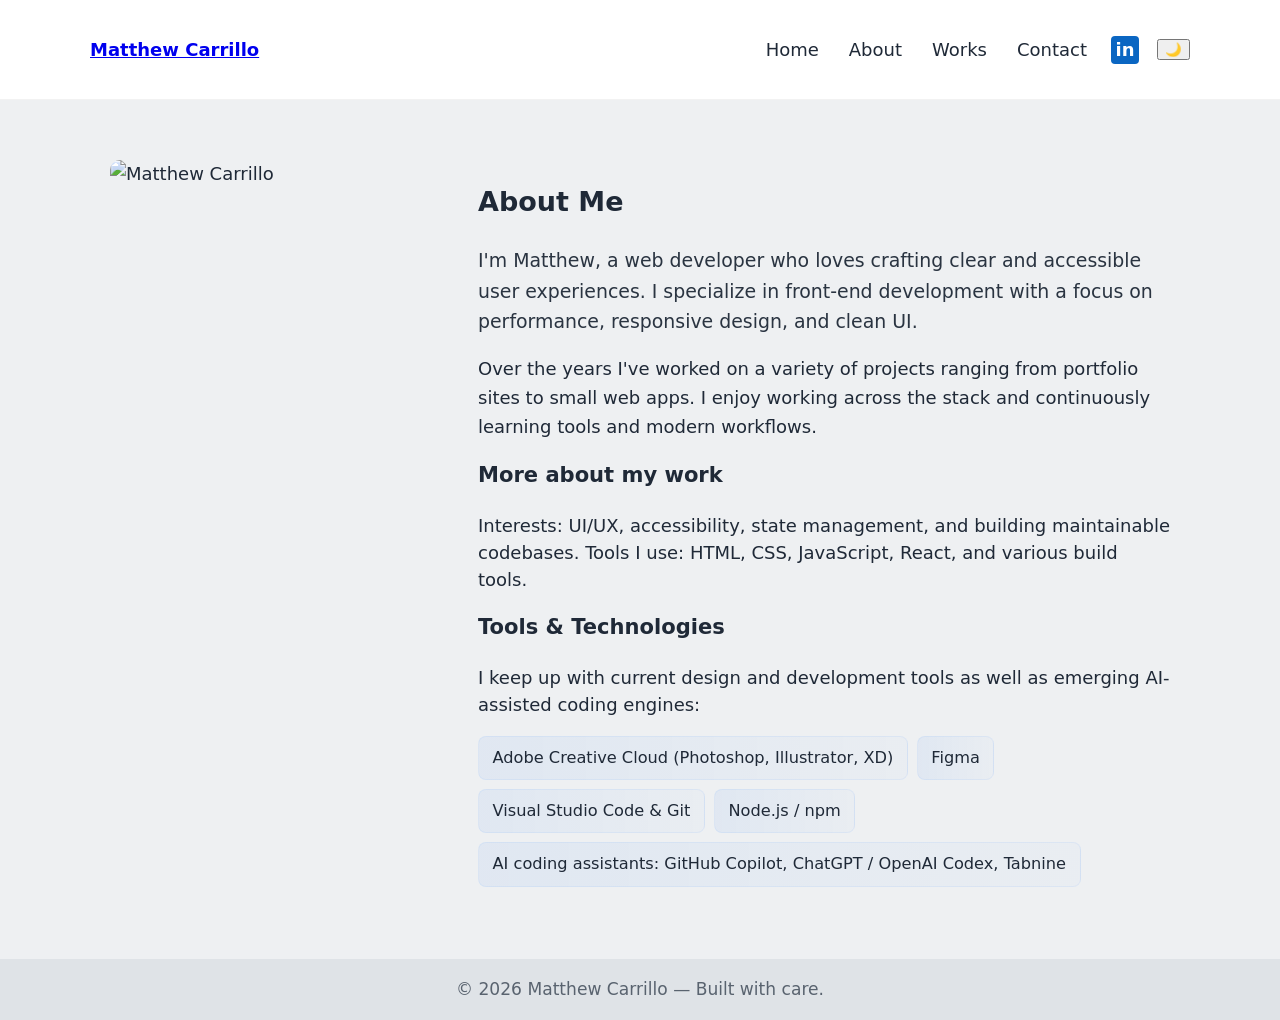
==== about.html @ c4a48b4f "version-1" ====
<!DOCTYPE html>
<html lang="en">
<head>
  <meta charset="utf-8" />
  <meta name="viewport" content="width=device-width, initial-scale=1" />
  <link rel="stylesheet" href="style.css" />
  <title>About — Matthew Carrillo</title>
</head>
<body>
  <header class="site-header">
    <div class="container header-inner">
      <div class="brand"><a href="index.html">Matthew Carrillo</a></div>
      <button id="theme-toggle" class="theme-toggle" aria-label="Toggle theme">🌙</button>
      <button id="nav-toggle" class="nav-toggle" aria-label="Toggle navigation">
        <span class="menu-icon" aria-hidden="true">
          <span></span>
          <span></span>
          <span></span>
        </span>
      </button>
      <nav id="nav-links" class="nav-links">
        <a href="index.html">Home</a>
        <a href="about.html">About</a>
        <a href="index.html#works">Works</a>
        <a href="index.html#contact">Contact</a>
        <a class="linkedin-link" href="https://www.linkedin.com/in/matthew-carrillo-68a561294/" target="_blank" rel="noopener noreferrer" aria-label="LinkedIn profile"><span aria-hidden="true">in</span><span class="sr-only">LinkedIn</span></a>
      </nav>
    </div>
  </header>

  <main>
    <section class="section about">
      <div class="container about-inner" style="align-items:flex-start;">
        <div style="flex:0 0 320px;">
          <img src="https://placehold.co/320x320?text=Matthew" alt="Matthew Carrillo" style="width:100%;border-radius:10px;object-fit:cover;" />
        </div>
        <div style="flex:1;">
          <h1>About Me</h1>
          <p style="font-size:1.05rem;line-height:1.6;color:rgba(31,41,55,0.95)">I'm Matthew, a web developer who loves crafting clear and accessible user experiences. I specialize in front-end development with a focus on performance, responsive design, and clean UI.</p>
          <p style="margin-top:12px;line-height:1.6">Over the years I've worked on a variety of projects ranging from portfolio sites to small web apps. I enjoy working across the stack and continuously learning tools and modern workflows.</p>
          <h3 style="margin-top:18px">More about my work</h3>
          <p>Interests: UI/UX, accessibility, state management, and building maintainable codebases. Tools I use: HTML, CSS, JavaScript, React, and various build tools.</p>
          <h3 style="margin-top:18px">Tools & Technologies</h3>
          <p>I keep up with current design and development tools as well as emerging AI-assisted coding engines:</p>
          <ul class="tech-list">
            <li class="tech-item">Adobe Creative Cloud (Photoshop, Illustrator, XD)</li>
            <li class="tech-item">Figma</li>
            <li class="tech-item">Visual Studio Code & Git</li>
            <li class="tech-item">Node.js / npm</li>
            <li class="tech-item">AI coding assistants: GitHub Copilot, ChatGPT / OpenAI Codex, Tabnine</li>
          </ul>
        </div>
      </div>
    </section>
  </main>

  <footer class="site-footer">
    <div class="container">© <span id="year"></span> Matthew Carrillo — Built with care.</div>
  </footer>

  <script src="java.js"></script>
  <script>document.getElementById('year').textContent = new Date().getFullYear();</script>
</body>
</html>
---- style.css ----
:root{
	--bg:#eef0f2;
	--card:#ffffff;
	--accent:#0b6efd;
	--text:#1f2937;
	--muted-text:rgba(31,41,55,0.8);
	--footer-bg:#dfe3e7;
	--footer-text:#59636f;
}

/* Dark (navy) theme variables applied when .dark is present on html */
.dark{
	--bg: #07142a; /* deep navy */
	--card: #07263f; /* slightly lighter card */
	--accent: #1769aa; /* darker blue accent for contrast on textboxes */
	--text: #f4fbff; /* bright text */
	--muted-text: #d8edff;
	--footer-bg: #07263f;
	--footer-text: #d8edff;
}

*{box-sizing:border-box}
html,body{height:100%}
html{scroll-behavior:smooth;scroll-padding-top:80px}
body{
	margin:0;
	font-family:Inter, system-ui, -apple-system, 'Segoe UI', Roboto, 'Helvetica Neue', Arial;
	background:var(--bg);
	color:var(--text);
	-webkit-font-smoothing:antialiased;
}

/* smooth color transitions for theme switching */
html,body,.site-header,.site-footer,.work-card{transition:background-color 220ms ease,color 220ms ease,box-shadow 220ms ease}

/* Fluid base type for responsive scaling */
html{font-size:clamp(14px,1.6vw,18px)}
body{font-size:1rem;line-height:1.5}

.container{max-width:1100px;margin:0 auto;padding:0 20px}

.site-header{background:var(--card);border-bottom:1px solid rgba(0,0,0,0.05);position:sticky;top:0;z-index:40}
.header-inner{display:flex;align-items:center;padding:16px 0}
.brand{font-weight:700;font-size:clamp(1rem,1.2vw,1.25rem)}

.nav-toggle{background:none;border:0;font-size:1.4rem;display:inline-block}
.nav-links{display:flex;gap:18px}
.nav-links a{color:var(--text);text-decoration:none;padding:8px 6px;border-radius:6px}
.nav-links a:hover{background:rgba(11,110,253,0.08);color:var(--accent)}
.linkedin-link{display:inline-flex;align-items:center;justify-content:center;width:28px;height:28px;padding:0 !important;border-radius:4px !important;background:#0a66c2;color:#ffffff !important;font-weight:700;font-size:1rem;line-height:1;text-decoration:none}
.linkedin-link:hover{background:#004182 !important;color:#ffffff !important}
.theme-toggle:hover{background:rgba(11,110,253,0.12);color:var(--accent)}
.dark .theme-toggle:hover{background:rgba(23,105,170,0.3);color:var(--text)}
.sr-only{position:absolute;width:1px;height:1px;padding:0;margin:-1px;overflow:hidden;clip:rect(0,0,0,0);white-space:nowrap;border:0}

/* Mobile: hide nav by default */
#nav-links{display:none;flex-direction:column;padding:12px 0}
#nav-links.open{display:flex}

/* Sections */
.section{padding:60px 0}
.about-inner{display:flex;gap:28px;align-items:center}
.avatar-wrap img{width:160px;height:160px;object-fit:cover;border-radius:12px;border:6px solid var(--card);box-shadow:0 6px 18px rgba(16,24,40,0.06)}
.about-text h1{margin:0 0 8px;font-size:clamp(1.25rem,2.5vw,2rem)}
.about-text p{margin:8px 0;color:var(--muted-text);line-height:1.6;font-size:clamp(.95rem,1.6vw,1.05rem)}

.works h2, .contact h2{margin-top:0}
.works-grid{display:grid;grid-template-columns:repeat(auto-fit,minmax(220px,1fr));gap:1.125rem;margin-top:1.125rem}
.work-card{background:var(--card);padding:1.125rem;border-radius:8px;box-shadow:0 6px 18px rgba(16,24,40,0.04);display:flex;flex-direction:column;height:100%}
.work-thumb{width:100%;aspect-ratio:16/9;background:linear-gradient(135deg,#e6eefc,#f6f8ff);border-radius:6px;margin-bottom:0.75rem;flex:0 0 auto}
.work-card h3{margin:0 0 0.5rem;font-size:clamp(1rem,1.6vw,1.125rem)}
.btn{display:inline-block;padding:0.5rem 0.75rem;background:var(--accent);color:white;border-radius:6px;text-decoration:none;font-size:0.95rem;transition:background-color 180ms ease,transform 180ms ease}
.btn:hover{background:#0758c7;transform:translateY(-1px)}
.dark .btn:hover{background:#0d4775}

.work-card p{flex:1 1 auto;margin-bottom:0.8rem;color:var(--muted-text)}

.contact .container {text-align:center}
.contact-form{max-width:62ch;margin:12px auto 0;display:flex;flex-direction:column;gap:0.75rem;align-items:stretch;padding:0 0.5rem}
.contact-form label{display:flex;flex-direction:column;font-size:clamp(.95rem,1.6vw,1rem);align-items:flex-start}
.contact-form input,.contact-form textarea{padding:0.65rem;border-radius:6px;border:1px solid #e6e6ea;background:white;width:100%;font-size:1rem}
.contact-form input::placeholder,.contact-form textarea::placeholder{color:var(--muted-text);opacity:0.65}
.dark .contact-form input,.dark .contact-form textarea{border-color:#0d4775}
.dark .contact-form .btn{background:#0d4775}

.site-footer{padding:18px 0;text-align:center;background:var(--footer-bg);color:var(--footer-text);font-size:0.95rem}

.project-detail{display:grid;grid-template-columns:minmax(0,1.2fr) minmax(220px,0.8fr);gap:32px;align-items:center;margin-top:24px}
.project-photo-placeholder{width:100%;aspect-ratio:16/9;border:2px dashed var(--muted-text);border-radius:8px;background:var(--card)}
.project-blurb{margin:0 0 18px;color:var(--muted-text);font-size:0.9rem}

@media(max-width:699px){
	.project-detail{grid-template-columns:1fr;gap:18px}
}

/* Desktop layout */

/* Tablet breakpoint (~iPad) */
@media (min-width:700px) and (max-width:999px){
	#nav-links{display:flex;flex-direction:row}
	.nav-toggle{display:none}
	.nav-links{order:2;margin-left:auto;align-items:center}
	.theme-toggle{order:3;margin-left:18px}
	.about-inner{align-items:flex-start;text-align:left}
	.works-grid{grid-template-columns:repeat(2,1fr)}
	.avatar-wrap img{width:200px;height:200px}
}

/* Desktop */
@media(min-width:1000px){
	#nav-links{display:flex;flex-direction:row}
	.nav-toggle{display:none}
	.nav-links{order:2;margin-left:auto;align-items:center}
	.theme-toggle{order:3;margin-left:18px}
	.about-inner{gap:48px}
	.works-grid{grid-template-columns:repeat(3,1fr)}
	.avatar-wrap img{width:240px;height:240px}
}

.dark .about p{color:var(--muted-text) !important}

/* Mobile behavior */
@media(max-width:699px){
	.container{padding:0 16px}
	.about-inner{flex-direction:column;align-items:center;text-align:center}
	.about-text{padding-top:12px}
	.avatar-wrap img{width:120px;height:120px}
	/* position header context so toggle can be absolute */
	.header-inner{position:relative}

	/* larger header / taskbar for mobile */
	.site-header{padding:10px 0}
	.header-inner{min-height:72px;padding:0 8px}

	/* keep toggle on the right and clickable; enlarge touch target */
	.nav-toggle{padding:0;position:absolute;right:12px;top:50%;transform:translateY(-50%);z-index:60;background:transparent;border-radius:8px;width:48px;height:48px;font-size:1.5rem;display:flex;align-items:center;justify-content:center}

	/* Theme toggle button */
	.theme-toggle{position:absolute;right:72px;top:50%;transform:translateY(-50%);width:40px;height:40px;border-radius:8px;border:0;background:transparent;color:var(--text);font-size:1.05rem;display:flex;align-items:center;justify-content:center}
	.theme-toggle:focus{outline:2px solid rgba(78,161,255,0.2);outline-offset:2px}

	/* dropdown appears below the header and overlays content */
	#nav-links{display:none;flex-direction:column;width:100%}
	/* animate dropdown via max-height/opacity for smooth motion */
	#nav-links{display:flex;flex-direction:column;width:100%;max-height:0;opacity:0;overflow:hidden;transform:translateY(-6px);transition:all 220ms ease;position:absolute;left:0;right:0;top:100%;background:var(--card);box-shadow:0 10px 30px rgba(2,6,23,0.08);z-index:50}
	#nav-links.open{max-height:420px;opacity:1;transform:translateY(0);padding:12px 0}
	.nav-links a{display:block;padding:14px 18px;width:100%;box-sizing:border-box;font-size:1.05rem}
	.nav-links a.linkedin-link{display:inline-flex;width:28px;align-self:center;padding:0}

	.works-grid{grid-template-columns:1fr}
	.contact .container{text-align:center;padding:0 16px}
	.site-header.nav-open .brand{display:none}
}

/* Animated hamburger -> X */
.menu-icon{display:inline-block;width:22px;height:18px;position:relative}
.menu-icon span{display:block;position:absolute;height:2px;background:var(--text);left:0;right:0;transition:transform 220ms ease,opacity 180ms ease,top 220ms ease}
.menu-icon span:nth-child(1){top:0}
.menu-icon span:nth-child(2){top:8px}
.menu-icon span:nth-child(3){top:16px}
.nav-toggle.open .menu-icon span:nth-child(1){transform:translateY(8px) rotate(45deg)}
.nav-toggle.open .menu-icon span:nth-child(2){opacity:0}
.nav-toggle.open .menu-icon span:nth-child(3){transform:translateY(-8px) rotate(-45deg)}

/* In dark mode, tweak shadows and link hover */
.dark .work-card{box-shadow:0 6px 20px rgba(2,6,23,0.35)}
.dark .nav-links a:hover{background:rgba(78,161,255,0.08);color:var(--accent)}

/* small tweaks */
.section.works h2{margin-bottom:6px}

/* Tools / Technologies list on About page */
.tech-list{display:flex;flex-wrap:wrap;gap:0.5rem;margin:12px 0;padding:0;list-style:none}
.tech-item{background:linear-gradient(90deg,rgba(11,110,253,0.06),rgba(11,110,253,0.02));padding:0.5rem 0.75rem;border-radius:8px;border:1px solid rgba(11,110,253,0.06);font-size:clamp(.9rem,1.2vw,1rem)}

/* Make about text constrained on wide screens for better measure */
.about-text{max-width:70ch}
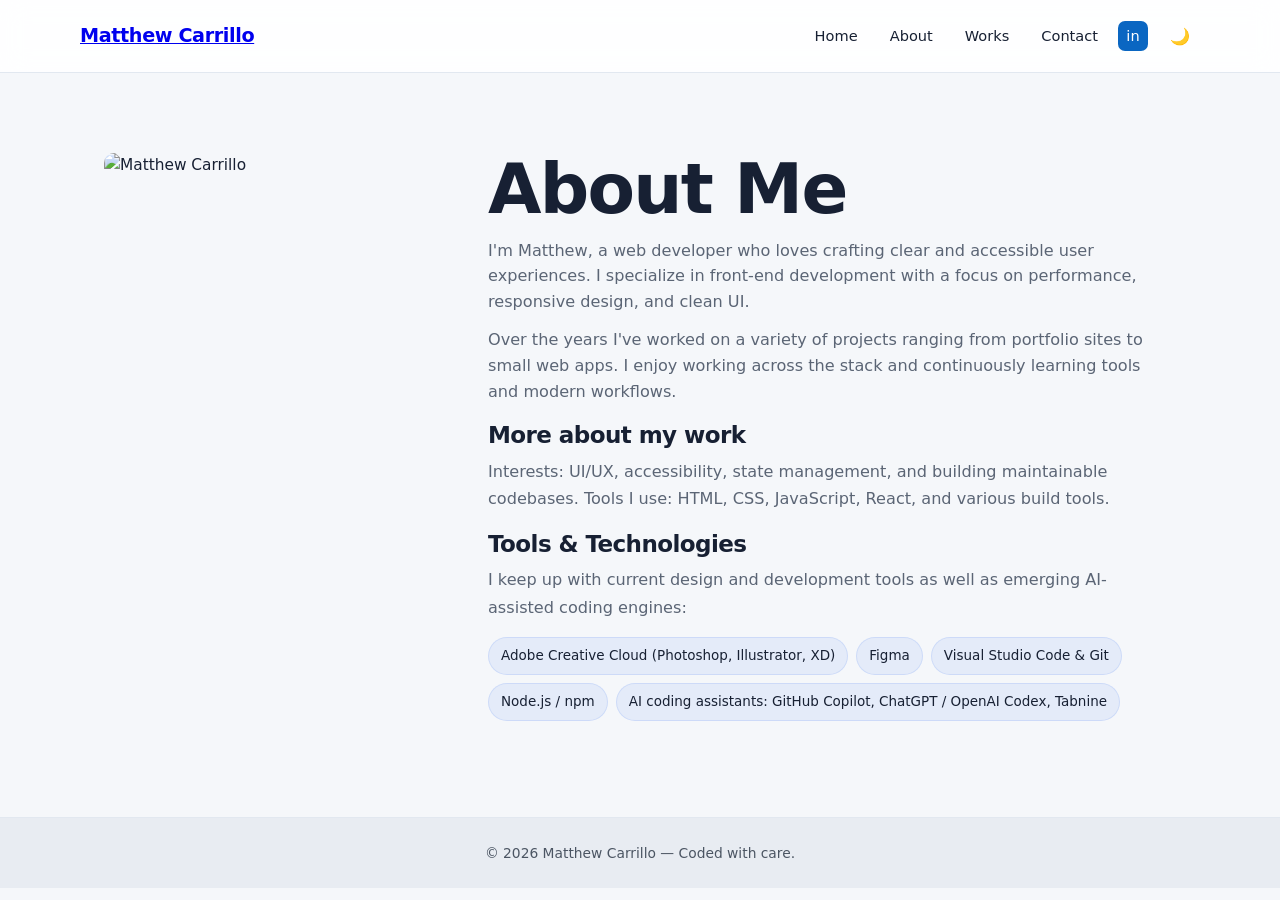
==== commit 14b7cfe4: "bingo" ====
--- a/about.html
+++ b/about.html
@@ -1,64 +1,183 @@
 <!DOCTYPE html>
+
 <html lang="en">
+
 <head>
-  <meta charset="utf-8" />
-  <meta name="viewport" content="width=device-width, initial-scale=1" />
-  <link rel="stylesheet" href="style.css" />
-  <title>About — Matthew Carrillo</title>
+
+    <meta charset="utf-8" />
+
+    <meta name="viewport" content="width=device-width, initial-scale=1" />
+
+    <link rel="stylesheet" href="style.css" />
+
+    <title>About — Matthew Carrillo</title>
+
 </head>
+
 <body>
-  <header class="site-header">
-    <div class="container header-inner">
-      <div class="brand"><a href="index.html">Matthew Carrillo</a></div>
-      <button id="theme-toggle" class="theme-toggle" aria-label="Toggle theme">🌙</button>
-      <button id="nav-toggle" class="nav-toggle" aria-label="Toggle navigation">
-        <span class="menu-icon" aria-hidden="true">
-          <span></span>
-          <span></span>
-          <span></span>
-        </span>
-      </button>
-      <nav id="nav-links" class="nav-links">
-        <a href="index.html">Home</a>
-        <a href="about.html">About</a>
-        <a href="index.html#works">Works</a>
-        <a href="index.html#contact">Contact</a>
-        <a class="linkedin-link" href="https://www.linkedin.com/in/matthew-carrillo-68a561294/" target="_blank" rel="noopener noreferrer" aria-label="LinkedIn profile"><span aria-hidden="true">in</span><span class="sr-only">LinkedIn</span></a>
-      </nav>
-    </div>
-  </header>
 
-  <main>
-    <section class="section about">
-      <div class="container about-inner" style="align-items:flex-start;">
-        <div style="flex:0 0 320px;">
-          <img src="https://placehold.co/320x320?text=Matthew" alt="Matthew Carrillo" style="width:100%;border-radius:10px;object-fit:cover;" />
+    <header class="site-header">
+
+        <div class="container header-inner">
+
+            <div class="brand">
+                <a href="index.html">Matthew Carrillo</a>
+            </div>
+
+            <button
+                id="theme-toggle"
+                class="theme-toggle"
+                aria-label="Toggle theme">
+                🌙
+            </button>
+
+            <button
+                id="nav-toggle"
+                class="nav-toggle"
+                aria-label="Toggle navigation">
+
+                <span class="menu-icon" aria-hidden="true">
+                    <span></span>
+                    <span></span>
+                    <span></span>
+                </span>
+
+            </button>
+
+            <nav id="nav-links" class="nav-links">
+
+                <a href="index.html">Home</a>
+
+                <a href="about.html">About</a>
+
+                <a href="index.html#works">Works</a>
+
+                <a href="index.html#contact">Contact</a>
+
+                <a
+                    class="linkedin-link"
+                    href="https://www.linkedin.com/in/matthew-carrillo-68a561294/"
+                    target="_blank"
+                    rel="noopener noreferrer"
+                    aria-label="LinkedIn profile">
+
+                    <span aria-hidden="true">in</span>
+                    <span class="sr-only">LinkedIn</span>
+
+                </a>
+
+            </nav>
+
         </div>
-        <div style="flex:1;">
-          <h1>About Me</h1>
-          <p style="font-size:1.05rem;line-height:1.6;color:rgba(31,41,55,0.95)">I'm Matthew, a web developer who loves crafting clear and accessible user experiences. I specialize in front-end development with a focus on performance, responsive design, and clean UI.</p>
-          <p style="margin-top:12px;line-height:1.6">Over the years I've worked on a variety of projects ranging from portfolio sites to small web apps. I enjoy working across the stack and continuously learning tools and modern workflows.</p>
-          <h3 style="margin-top:18px">More about my work</h3>
-          <p>Interests: UI/UX, accessibility, state management, and building maintainable codebases. Tools I use: HTML, CSS, JavaScript, React, and various build tools.</p>
-          <h3 style="margin-top:18px">Tools & Technologies</h3>
-          <p>I keep up with current design and development tools as well as emerging AI-assisted coding engines:</p>
-          <ul class="tech-list">
-            <li class="tech-item">Adobe Creative Cloud (Photoshop, Illustrator, XD)</li>
-            <li class="tech-item">Figma</li>
-            <li class="tech-item">Visual Studio Code & Git</li>
-            <li class="tech-item">Node.js / npm</li>
-            <li class="tech-item">AI coding assistants: GitHub Copilot, ChatGPT / OpenAI Codex, Tabnine</li>
-          </ul>
+
+    </header>
+
+
+    <main>
+
+        <section class="section about">
+
+            <div
+                class="container about-inner"
+                style="align-items:flex-start;">
+
+                <div style="flex:0 0 320px;">
+
+                    <img
+                        src="https://placehold.co/320x320?text=Matthew"
+                        alt="Matthew Carrillo"
+                        style="width:100%;border-radius:10px;object-fit:cover;" />
+
+                </div>
+
+
+                <!-- Added about-text class so CSS controls
+                     the text color in light and dark mode -->
+
+                <div class="about-text" style="flex:1;">
+
+                    <h1>About Me</h1>
+
+
+                    <p style="font-size:1.05rem;line-height:1.6;">
+                        I'm Matthew, a web developer who loves crafting clear and accessible user experiences. I specialize in front-end development with a focus on performance, responsive design, and clean UI.
+                    </p>
+
+
+                    <p style="margin-top:12px;line-height:1.6;">
+                        Over the years I've worked on a variety of projects ranging from portfolio sites to small web apps. I enjoy working across the stack and continuously learning tools and modern workflows.
+                    </p>
+
+
+                    <h3 style="margin-top:18px">
+                        More about my work
+                    </h3>
+
+
+                    <p>
+                        Interests: UI/UX, accessibility, state management, and building maintainable codebases. Tools I use: HTML, CSS, JavaScript, React, and various build tools.
+                    </p>
+
+
+                    <h3 style="margin-top:18px">
+                        Tools & Technologies
+                    </h3>
+
+
+                    <p>
+                        I keep up with current design and development tools as well as emerging AI-assisted coding engines:
+                    </p>
+
+
+                    <ul class="tech-list">
+
+                        <li class="tech-item">
+                            Adobe Creative Cloud (Photoshop, Illustrator, XD)
+                        </li>
+
+                        <li class="tech-item">
+                            Figma
+                        </li>
+
+                        <li class="tech-item">
+                            Visual Studio Code & Git
+                        </li>
+
+                        <li class="tech-item">
+                            Node.js / npm
+                        </li>
+
+                        <li class="tech-item">
+                            AI coding assistants: GitHub Copilot, ChatGPT / OpenAI Codex, Tabnine
+                        </li>
+
+                    </ul>
+
+                </div>
+
+            </div>
+
+        </section>
+
+    </main>
+
+
+    <footer class="site-footer">
+
+        <div class="container">
+            © <span id="year"></span> Matthew Carrillo — Coded with care.
         </div>
-      </div>
-    </section>
-  </main>
 
-  <footer class="site-footer">
-    <div class="container">© <span id="year"></span> Matthew Carrillo — Built with care.</div>
-  </footer>
+    </footer>
 
-  <script src="java.js"></script>
-  <script>document.getElementById('year').textContent = new Date().getFullYear();</script>
+
+    <script src="java.js"></script>
+
+    <script>
+        document.getElementById('year').textContent =
+            new Date().getFullYear();
+    </script>
+
 </body>
+
 </html>
--- a/style.css
+++ b/style.css
@@ -1,177 +1,1174 @@
-:root{
-	--bg:#eef0f2;
-	--card:#ffffff;
-	--accent:#0b6efd;
-	--text:#1f2937;
-	--muted-text:rgba(31,41,55,0.8);
-	--footer-bg:#dfe3e7;
-	--footer-text:#59636f;
-}
-
-/* Dark (navy) theme variables applied when .dark is present on html */
-.dark{
-	--bg: #07142a; /* deep navy */
-	--card: #07263f; /* slightly lighter card */
-	--accent: #1769aa; /* darker blue accent for contrast on textboxes */
-	--text: #f4fbff; /* bright text */
-	--muted-text: #d8edff;
-	--footer-bg: #07263f;
-	--footer-text: #d8edff;
-}
-
-*{box-sizing:border-box}
-html,body{height:100%}
-html{scroll-behavior:smooth;scroll-padding-top:80px}
-body{
-	margin:0;
-	font-family:Inter, system-ui, -apple-system, 'Segoe UI', Roboto, 'Helvetica Neue', Arial;
-	background:var(--bg);
-	color:var(--text);
-	-webkit-font-smoothing:antialiased;
-}
-
-/* smooth color transitions for theme switching */
-html,body,.site-header,.site-footer,.work-card{transition:background-color 220ms ease,color 220ms ease,box-shadow 220ms ease}
-
-/* Fluid base type for responsive scaling */
-html{font-size:clamp(14px,1.6vw,18px)}
-body{font-size:1rem;line-height:1.5}
-
-.container{max-width:1100px;margin:0 auto;padding:0 20px}
-
-.site-header{background:var(--card);border-bottom:1px solid rgba(0,0,0,0.05);position:sticky;top:0;z-index:40}
-.header-inner{display:flex;align-items:center;padding:16px 0}
-.brand{font-weight:700;font-size:clamp(1rem,1.2vw,1.25rem)}
-
-.nav-toggle{background:none;border:0;font-size:1.4rem;display:inline-block}
-.nav-links{display:flex;gap:18px}
-.nav-links a{color:var(--text);text-decoration:none;padding:8px 6px;border-radius:6px}
-.nav-links a:hover{background:rgba(11,110,253,0.08);color:var(--accent)}
-.linkedin-link{display:inline-flex;align-items:center;justify-content:center;width:28px;height:28px;padding:0 !important;border-radius:4px !important;background:#0a66c2;color:#ffffff !important;font-weight:700;font-size:1rem;line-height:1;text-decoration:none}
-.linkedin-link:hover{background:#004182 !important;color:#ffffff !important}
-.theme-toggle:hover{background:rgba(11,110,253,0.12);color:var(--accent)}
-.dark .theme-toggle:hover{background:rgba(23,105,170,0.3);color:var(--text)}
-.sr-only{position:absolute;width:1px;height:1px;padding:0;margin:-1px;overflow:hidden;clip:rect(0,0,0,0);white-space:nowrap;border:0}
-
-/* Mobile: hide nav by default */
-#nav-links{display:none;flex-direction:column;padding:12px 0}
-#nav-links.open{display:flex}
-
-/* Sections */
-.section{padding:60px 0}
-.about-inner{display:flex;gap:28px;align-items:center}
-.avatar-wrap img{width:160px;height:160px;object-fit:cover;border-radius:12px;border:6px solid var(--card);box-shadow:0 6px 18px rgba(16,24,40,0.06)}
-.about-text h1{margin:0 0 8px;font-size:clamp(1.25rem,2.5vw,2rem)}
-.about-text p{margin:8px 0;color:var(--muted-text);line-height:1.6;font-size:clamp(.95rem,1.6vw,1.05rem)}
-
-.works h2, .contact h2{margin-top:0}
-.works-grid{display:grid;grid-template-columns:repeat(auto-fit,minmax(220px,1fr));gap:1.125rem;margin-top:1.125rem}
-.work-card{background:var(--card);padding:1.125rem;border-radius:8px;box-shadow:0 6px 18px rgba(16,24,40,0.04);display:flex;flex-direction:column;height:100%}
-.work-thumb{width:100%;aspect-ratio:16/9;background:linear-gradient(135deg,#e6eefc,#f6f8ff);border-radius:6px;margin-bottom:0.75rem;flex:0 0 auto}
-.work-card h3{margin:0 0 0.5rem;font-size:clamp(1rem,1.6vw,1.125rem)}
-.btn{display:inline-block;padding:0.5rem 0.75rem;background:var(--accent);color:white;border-radius:6px;text-decoration:none;font-size:0.95rem;transition:background-color 180ms ease,transform 180ms ease}
-.btn:hover{background:#0758c7;transform:translateY(-1px)}
-.dark .btn:hover{background:#0d4775}
-
-.work-card p{flex:1 1 auto;margin-bottom:0.8rem;color:var(--muted-text)}
-
-.contact .container {text-align:center}
-.contact-form{max-width:62ch;margin:12px auto 0;display:flex;flex-direction:column;gap:0.75rem;align-items:stretch;padding:0 0.5rem}
-.contact-form label{display:flex;flex-direction:column;font-size:clamp(.95rem,1.6vw,1rem);align-items:flex-start}
-.contact-form input,.contact-form textarea{padding:0.65rem;border-radius:6px;border:1px solid #e6e6ea;background:white;width:100%;font-size:1rem}
-.contact-form input::placeholder,.contact-form textarea::placeholder{color:var(--muted-text);opacity:0.65}
-.dark .contact-form input,.dark .contact-form textarea{border-color:#0d4775}
-.dark .contact-form .btn{background:#0d4775}
-
-.site-footer{padding:18px 0;text-align:center;background:var(--footer-bg);color:var(--footer-text);font-size:0.95rem}
-
-.project-detail{display:grid;grid-template-columns:minmax(0,1.2fr) minmax(220px,0.8fr);gap:32px;align-items:center;margin-top:24px}
-.project-photo-placeholder{width:100%;aspect-ratio:16/9;border:2px dashed var(--muted-text);border-radius:8px;background:var(--card)}
-.project-blurb{margin:0 0 18px;color:var(--muted-text);font-size:0.9rem}
-
-@media(max-width:699px){
-	.project-detail{grid-template-columns:1fr;gap:18px}
-}
-
-/* Desktop layout */
-
-/* Tablet breakpoint (~iPad) */
-@media (min-width:700px) and (max-width:999px){
-	#nav-links{display:flex;flex-direction:row}
-	.nav-toggle{display:none}
-	.nav-links{order:2;margin-left:auto;align-items:center}
-	.theme-toggle{order:3;margin-left:18px}
-	.about-inner{align-items:flex-start;text-align:left}
-	.works-grid{grid-template-columns:repeat(2,1fr)}
-	.avatar-wrap img{width:200px;height:200px}
-}
-
-/* Desktop */
-@media(min-width:1000px){
-	#nav-links{display:flex;flex-direction:row}
-	.nav-toggle{display:none}
-	.nav-links{order:2;margin-left:auto;align-items:center}
-	.theme-toggle{order:3;margin-left:18px}
-	.about-inner{gap:48px}
-	.works-grid{grid-template-columns:repeat(3,1fr)}
-	.avatar-wrap img{width:240px;height:240px}
-}
-
-.dark .about p{color:var(--muted-text) !important}
-
-/* Mobile behavior */
-@media(max-width:699px){
-	.container{padding:0 16px}
-	.about-inner{flex-direction:column;align-items:center;text-align:center}
-	.about-text{padding-top:12px}
-	.avatar-wrap img{width:120px;height:120px}
-	/* position header context so toggle can be absolute */
-	.header-inner{position:relative}
-
-	/* larger header / taskbar for mobile */
-	.site-header{padding:10px 0}
-	.header-inner{min-height:72px;padding:0 8px}
-
-	/* keep toggle on the right and clickable; enlarge touch target */
-	.nav-toggle{padding:0;position:absolute;right:12px;top:50%;transform:translateY(-50%);z-index:60;background:transparent;border-radius:8px;width:48px;height:48px;font-size:1.5rem;display:flex;align-items:center;justify-content:center}
-
-	/* Theme toggle button */
-	.theme-toggle{position:absolute;right:72px;top:50%;transform:translateY(-50%);width:40px;height:40px;border-radius:8px;border:0;background:transparent;color:var(--text);font-size:1.05rem;display:flex;align-items:center;justify-content:center}
-	.theme-toggle:focus{outline:2px solid rgba(78,161,255,0.2);outline-offset:2px}
-
-	/* dropdown appears below the header and overlays content */
-	#nav-links{display:none;flex-direction:column;width:100%}
-	/* animate dropdown via max-height/opacity for smooth motion */
-	#nav-links{display:flex;flex-direction:column;width:100%;max-height:0;opacity:0;overflow:hidden;transform:translateY(-6px);transition:all 220ms ease;position:absolute;left:0;right:0;top:100%;background:var(--card);box-shadow:0 10px 30px rgba(2,6,23,0.08);z-index:50}
-	#nav-links.open{max-height:420px;opacity:1;transform:translateY(0);padding:12px 0}
-	.nav-links a{display:block;padding:14px 18px;width:100%;box-sizing:border-box;font-size:1.05rem}
-	.nav-links a.linkedin-link{display:inline-flex;width:28px;align-self:center;padding:0}
-
-	.works-grid{grid-template-columns:1fr}
-	.contact .container{text-align:center;padding:0 16px}
-	.site-header.nav-open .brand{display:none}
-}
-
-/* Animated hamburger -> X */
-.menu-icon{display:inline-block;width:22px;height:18px;position:relative}
-.menu-icon span{display:block;position:absolute;height:2px;background:var(--text);left:0;right:0;transition:transform 220ms ease,opacity 180ms ease,top 220ms ease}
-.menu-icon span:nth-child(1){top:0}
-.menu-icon span:nth-child(2){top:8px}
-.menu-icon span:nth-child(3){top:16px}
-.nav-toggle.open .menu-icon span:nth-child(1){transform:translateY(8px) rotate(45deg)}
-.nav-toggle.open .menu-icon span:nth-child(2){opacity:0}
-.nav-toggle.open .menu-icon span:nth-child(3){transform:translateY(-8px) rotate(-45deg)}
-
-/* In dark mode, tweak shadows and link hover */
-.dark .work-card{box-shadow:0 6px 20px rgba(2,6,23,0.35)}
-.dark .nav-links a:hover{background:rgba(78,161,255,0.08);color:var(--accent)}
-
-/* small tweaks */
-.section.works h2{margin-bottom:6px}
-
-/* Tools / Technologies list on About page */
-.tech-list{display:flex;flex-wrap:wrap;gap:0.5rem;margin:12px 0;padding:0;list-style:none}
-.tech-item{background:linear-gradient(90deg,rgba(11,110,253,0.06),rgba(11,110,253,0.02));padding:0.5rem 0.75rem;border-radius:8px;border:1px solid rgba(11,110,253,0.06);font-size:clamp(.9rem,1.2vw,1rem)}
-
-/* Make about text constrained on wide screens for better measure */
-.about-text{max-width:70ch}
+
+/* =========================================================
+   MODERN TECH PORTFOLIO
+   Light + Dark Theme
+   Typography: Space Grotesk + Inter
+   ========================================================= */
+
+
+/* =========================
+   COLOR SYSTEM
+   ========================= */
+
+:root {
+    --bg: #f5f7fa;
+    --card: #ffffff;
+    --card-hover: #f8fafc;
+
+    --accent: #2563eb;
+    --accent-hover: #1d4ed8;
+    --accent-soft: rgba(37, 99, 235, 0.08);
+
+    --text: #172033;
+    --muted-text: #5b6575;
+
+    --border: #e2e8f0;
+    --border-strong: #cbd5e1;
+
+    --footer-bg: #e8ecf2;
+    --footer-text: #4b5563;
+
+    --shadow-sm: 0 4px 14px rgba(15, 23, 42, 0.05);
+    --shadow-md: 0 10px 30px rgba(15, 23, 42, 0.08);
+
+    --radius-sm: 8px;
+    --radius-md: 12px;
+    --radius-lg: 16px;
+
+    --transition: 220ms ease;
+}
+
+
+/* =========================
+   DARK THEME
+   ========================= */
+
+.dark {
+    --bg: #0b1120;
+    --card: #151e2e;
+    --card-hover: #1a2638;
+
+    --accent: #60a5fa;
+    --accent-hover: #93c5fd;
+    --accent-soft: rgba(96, 165, 250, 0.10);
+
+    --text: #f8fafc;
+    --muted-text: #b8c2d1;
+
+    --border: #263449;
+    --border-strong: #34445c;
+
+    --footer-bg: #111827;
+    --footer-text: #b8c2d1;
+
+    --shadow-sm: 0 4px 16px rgba(0, 0, 0, 0.18);
+    --shadow-md: 0 12px 35px rgba(0, 0, 0, 0.28);
+}
+
+
+/* =========================
+   GLOBAL RESET
+   ========================= */
+
+* {
+    box-sizing: border-box;
+}
+
+html,
+body {
+    height: 100%;
+}
+
+html {
+    scroll-behavior: smooth;
+    scroll-padding-top: 80px;
+    font-size: clamp(14px, 1.2vw, 18px);
+}
+
+body {
+    margin: 0;
+
+    font-family:
+        "Inter",
+        system-ui,
+        -apple-system,
+        "Segoe UI",
+        Roboto,
+        "Helvetica Neue",
+        Arial,
+        sans-serif;
+
+    background: var(--bg);
+    color: var(--text);
+
+    font-size: 1rem;
+    line-height: 1.6;
+
+    -webkit-font-smoothing: antialiased;
+    text-rendering: optimizeLegibility;
+
+    transition:
+        background-color var(--transition),
+        color var(--transition);
+}
+
+
+/* =========================
+   TYPOGRAPHY
+   ========================= */
+
+h1,
+h2,
+h3,
+h4,
+.brand {
+    font-family:
+        "Space Grotesk",
+        "Inter",
+        system-ui,
+        sans-serif;
+
+    color: var(--text);
+}
+
+h1,
+h2,
+h3 {
+    letter-spacing: -0.025em;
+}
+
+h1 {
+    margin: 0 0 1rem;
+
+    font-size: clamp(2.5rem, 6vw, 4.5rem);
+    line-height: 1.05;
+    font-weight: 700;
+}
+
+h2 {
+    margin: 0 0 0.75rem;
+
+    font-size: clamp(2rem, 4vw, 3rem);
+    line-height: 1.1;
+    font-weight: 700;
+}
+
+h3 {
+    margin: 0 0 0.5rem;
+
+    font-size: clamp(1.25rem, 2vw, 1.5rem);
+    line-height: 1.2;
+    font-weight: 600;
+}
+
+p {
+    margin-top: 0;
+}
+
+
+/* =========================
+   CONTAINER
+   ========================= */
+
+.container {
+    width: 100%;
+    max-width: 1120px;
+
+    margin: 0 auto;
+    padding: 0 24px;
+}
+
+
+/* =========================
+   THEME TRANSITIONS
+   ========================= */
+
+html,
+body,
+.site-header,
+.site-footer,
+.work-card,
+.contact-form input,
+.contact-form textarea,
+.nav-links,
+.tech-item,
+.project-photo-placeholder {
+    transition:
+        background-color var(--transition),
+        color var(--transition),
+        border-color var(--transition),
+        box-shadow var(--transition);
+}
+
+
+/* =========================
+   HEADER
+   ========================= */
+
+.site-header {
+    position: sticky;
+    top: 0;
+    z-index: 40;
+
+    background: rgba(255, 255, 255, 0.88);
+
+    border-bottom: 1px solid var(--border);
+
+    backdrop-filter: blur(14px);
+    -webkit-backdrop-filter: blur(14px);
+}
+
+.dark .site-header {
+    background: rgba(11, 17, 32, 0.88);
+}
+
+.header-inner {
+    position: relative;
+
+    display: flex;
+    align-items: center;
+
+    min-height: 72px;
+    padding: 12px 0;
+}
+
+
+/* =========================
+   BRAND
+   ========================= */
+
+.brand {
+    color: var(--text);
+    text-decoration: none;
+
+    font-size: clamp(1.05rem, 1.5vw, 1.3rem);
+    font-weight: 700;
+
+    letter-spacing: -0.02em;
+}
+
+.brand:hover {
+    color: var(--accent);
+}
+
+
+/* =========================
+   NAVIGATION
+   ========================= */
+
+.nav-toggle {
+    display: inline-flex;
+
+    align-items: center;
+    justify-content: center;
+
+    background: transparent;
+    border: 0;
+
+    color: var(--text);
+
+    cursor: pointer;
+}
+
+.nav-links {
+    display: flex;
+    gap: 8px;
+
+    align-items: center;
+}
+
+.nav-links a {
+    position: relative;
+
+    color: var(--text);
+
+    text-decoration: none;
+
+    padding: 9px 12px;
+
+    border-radius: var(--radius-sm);
+
+    font-size: 0.95rem;
+    font-weight: 500;
+
+    transition:
+        color var(--transition),
+        background-color var(--transition);
+}
+
+.nav-links a:hover {
+    color: var(--accent);
+    background: var(--accent-soft);
+}
+
+
+/* =========================
+   LINKEDIN
+   ========================= */
+
+.linkedin-link {
+    display: inline-flex;
+
+    align-items: center;
+    justify-content: center;
+
+    width: 30px;
+    height: 30px;
+
+    padding: 0 !important;
+
+    border-radius: 7px !important;
+
+    background: #0a66c2;
+
+    color: #ffffff !important;
+
+    font-weight: 700;
+    font-size: 0.9rem;
+
+    transition:
+        transform var(--transition),
+        background-color var(--transition);
+}
+
+.linkedin-link:hover {
+    background: #004182 !important;
+    color: #ffffff !important;
+
+    transform: translateY(-2px);
+}
+
+
+/* =========================
+   THEME TOGGLE
+   ========================= */
+
+.theme-toggle {
+    display: inline-flex;
+
+    align-items: center;
+    justify-content: center;
+
+    width: 40px;
+    height: 40px;
+
+    border: 0;
+    border-radius: var(--radius-sm);
+
+    background: transparent;
+
+    color: var(--text);
+
+    font-size: 1.05rem;
+
+    cursor: pointer;
+
+    transition:
+        background-color var(--transition),
+        color var(--transition);
+}
+
+.theme-toggle:hover {
+    background: var(--accent-soft);
+    color: var(--accent);
+}
+
+
+/* =========================
+   ACCESSIBILITY
+   ========================= */
+
+.sr-only {
+    position: absolute;
+
+    width: 1px;
+    height: 1px;
+
+    padding: 0;
+    margin: -1px;
+
+    overflow: hidden;
+
+    clip: rect(0, 0, 0, 0);
+
+    white-space: nowrap;
+
+    border: 0;
+}
+
+
+/* =========================
+   SECTIONS
+   ========================= */
+
+.section {
+    padding: 80px 0;
+}
+
+
+/* =========================
+   ABOUT
+   ========================= */
+
+.about-inner {
+    display: flex;
+
+    gap: 48px;
+
+    align-items: center;
+}
+
+.about-text {
+    max-width: 70ch;
+}
+
+.about-text h1 {
+    margin-bottom: 12px;
+}
+
+.about-text p {
+    margin: 8px 0;
+
+    color: var(--muted-text);
+
+    line-height: 1.7;
+
+    font-size: clamp(0.95rem, 1.6vw, 1.05rem);
+}
+
+
+/* =========================
+   PROFILE IMAGE
+   ========================= */
+
+.avatar-wrap img {
+    width: 200px;
+    height: 200px;
+
+    object-fit: cover;
+
+    border-radius: var(--radius-lg);
+
+    border: 4px solid var(--card);
+
+    box-shadow: var(--shadow-md);
+
+    transition:
+        transform var(--transition),
+        box-shadow var(--transition);
+}
+
+.avatar-wrap img:hover {
+    transform: translateY(-4px);
+
+    box-shadow:
+        0 16px 35px rgba(15, 23, 42, 0.12);
+}
+
+
+/* =========================
+   WORK / PROJECTS
+   ========================= */
+
+.works h2,
+.contact h2 {
+    margin-top: 0;
+}
+
+.section.works h2 {
+    margin-bottom: 8px;
+}
+
+.works-grid {
+    display: grid;
+
+    grid-template-columns:
+        repeat(auto-fit, minmax(240px, 1fr));
+
+    gap: 20px;
+
+    margin-top: 24px;
+}
+
+
+/* =========================
+   PROJECT CARD
+   ========================= */
+
+.work-card {
+    display: flex;
+
+    flex-direction: column;
+
+    height: 100%;
+
+    padding: 18px;
+
+    background: var(--card);
+
+    border: 1px solid var(--border);
+
+    border-radius: var(--radius-md);
+
+    box-shadow: var(--shadow-sm);
+
+    transition:
+        transform var(--transition),
+        box-shadow var(--transition),
+        border-color var(--transition),
+        background-color var(--transition);
+}
+
+.work-card:hover {
+    transform: translateY(-5px);
+
+    background: var(--card-hover);
+
+    border-color: var(--border-strong);
+
+    box-shadow: var(--shadow-md);
+}
+
+
+/* =========================
+   PROJECT THUMBNAIL
+   ========================= */
+
+.work-thumb {
+    width: 100%;
+
+    aspect-ratio: 16 / 9;
+
+    margin-bottom: 14px;
+
+    border-radius: var(--radius-sm);
+
+    background:
+        linear-gradient(
+            135deg,
+            #e8f0ff,
+            #f8fafc
+        );
+
+    overflow: hidden;
+}
+
+.dark .work-thumb {
+    background:
+        linear-gradient(
+            135deg,
+            #17263c,
+            #101827
+        );
+}
+
+
+/* =========================
+   PROJECT CARD TEXT
+   ========================= */
+
+.work-card h3 {
+    margin-bottom: 8px;
+}
+
+.work-card p {
+    flex: 1;
+
+    margin-bottom: 16px;
+
+    color: var(--muted-text);
+
+    line-height: 1.6;
+}
+
+
+/* =========================
+   BUTTONS
+   ========================= */
+
+.btn {
+    display: inline-flex;
+
+    align-items: center;
+    justify-content: center;
+
+    width: fit-content;
+
+    padding: 10px 16px;
+
+    background: var(--accent);
+
+    color: #ffffff;
+
+    border: 0;
+    border-radius: var(--radius-sm);
+
+    text-decoration: none;
+
+    font-size: 0.95rem;
+    font-weight: 600;
+
+    cursor: pointer;
+
+    box-shadow:
+        0 4px 12px rgba(37, 99, 235, 0.18);
+
+    transition:
+        background-color var(--transition),
+        transform var(--transition),
+        box-shadow var(--transition);
+}
+
+.btn:hover {
+    background: var(--accent-hover);
+
+    transform: translateY(-2px);
+
+    box-shadow:
+        0 8px 18px rgba(37, 99, 235, 0.22);
+}
+
+.btn:active {
+    transform: translateY(0);
+}
+
+
+/* =========================
+   CONTACT
+   ========================= */
+
+.contact .container {
+    text-align: center;
+}
+
+.contact-form {
+    display: flex;
+
+    flex-direction: column;
+
+    align-items: stretch;
+
+    gap: 14px;
+
+    max-width: 62ch;
+
+    margin: 20px auto 0;
+
+    padding: 0 8px;
+}
+
+.contact-form label {
+    display: flex;
+
+    flex-direction: column;
+
+    align-items: flex-start;
+
+    gap: 6px;
+
+    color: var(--text);
+
+    font-size: 0.95rem;
+    font-weight: 500;
+}
+
+.contact-form input,
+.contact-form textarea {
+    width: 100%;
+
+    padding: 12px 14px;
+
+    background: var(--card);
+
+    color: var(--text);
+
+    border: 1px solid var(--border-strong);
+
+    border-radius: var(--radius-sm);
+
+    font-family: inherit;
+    font-size: 1rem;
+
+    outline: none;
+
+    transition:
+        border-color var(--transition),
+        box-shadow var(--transition),
+        background-color var(--transition);
+}
+
+.contact-form textarea {
+    min-height: 140px;
+
+    resize: vertical;
+}
+
+.contact-form input::placeholder,
+.contact-form textarea::placeholder {
+    color: var(--muted-text);
+
+    opacity: 0.7;
+}
+
+.contact-form input:focus,
+.contact-form textarea:focus {
+    border-color: var(--accent);
+
+    box-shadow:
+        0 0 0 3px var(--accent-soft);
+}
+
+
+/* =========================
+   TECHNOLOGIES
+   ========================= */
+
+.tech-list {
+    display: flex;
+
+    flex-wrap: wrap;
+
+    gap: 8px;
+
+    margin: 16px 0;
+
+    padding: 0;
+
+    list-style: none;
+}
+
+.tech-item {
+    display: inline-flex;
+
+    align-items: center;
+
+    padding: 7px 12px;
+
+    background: var(--accent-soft);
+
+    color: var(--text);
+
+    border: 1px solid rgba(37, 99, 235, 0.12);
+
+    border-radius: 999px;
+
+    font-size: 0.88rem;
+    font-weight: 500;
+}
+
+.dark .tech-item {
+    border-color: rgba(96, 165, 250, 0.16);
+}
+
+
+/* =========================
+   PROJECT DETAIL
+   ========================= */
+
+.project-detail {
+    display: grid;
+
+    grid-template-columns:
+        minmax(0, 1.2fr)
+        minmax(220px, 0.8fr);
+
+    gap: 40px;
+
+    align-items: center;
+
+    margin-top: 28px;
+}
+
+.project-photo-placeholder {
+    width: 100%;
+
+    aspect-ratio: 16 / 9;
+
+    background: var(--card);
+
+    border: 2px dashed var(--border-strong);
+
+    border-radius: var(--radius-md);
+}
+
+.project-blurb {
+    margin: 0 0 20px;
+
+    color: var(--muted-text);
+
+    font-size: 0.95rem;
+
+    line-height: 1.7;
+}
+
+
+/* =========================
+   FOOTER
+   ========================= */
+
+.site-footer {
+    padding: 24px 0;
+
+    text-align: center;
+
+    background: var(--footer-bg);
+
+    color: var(--footer-text);
+
+    border-top: 1px solid var(--border);
+
+    font-size: 0.9rem;
+}
+
+
+/* =========================
+   HAMBURGER MENU
+   ========================= */
+
+.menu-icon {
+    display: inline-block;
+
+    position: relative;
+
+    width: 22px;
+    height: 18px;
+}
+
+.menu-icon span {
+    position: absolute;
+
+    left: 0;
+    right: 0;
+
+    display: block;
+
+    height: 2px;
+
+    background: var(--text);
+
+    border-radius: 2px;
+
+    transition:
+        transform var(--transition),
+        opacity 180ms ease,
+        top var(--transition);
+}
+
+.menu-icon span:nth-child(1) {
+    top: 0;
+}
+
+.menu-icon span:nth-child(2) {
+    top: 8px;
+}
+
+.menu-icon span:nth-child(3) {
+    top: 16px;
+}
+
+.nav-toggle.open .menu-icon span:nth-child(1) {
+    transform: translateY(8px) rotate(45deg);
+}
+
+.nav-toggle.open .menu-icon span:nth-child(2) {
+    opacity: 0;
+}
+
+.nav-toggle.open .menu-icon span:nth-child(3) {
+    transform: translateY(-8px) rotate(-45deg);
+}
+
+
+/* =========================
+   TABLET
+   ========================= */
+
+@media (min-width: 700px) and (max-width: 999px) {
+
+    #nav-links {
+        display: flex;
+
+        flex-direction: row;
+    }
+
+    .nav-toggle {
+        display: none;
+    }
+
+    .nav-links {
+        order: 2;
+
+        margin-left: auto;
+
+        align-items: center;
+    }
+
+    .theme-toggle {
+        order: 3;
+
+        margin-left: 12px;
+    }
+
+    .about-inner {
+        align-items: flex-start;
+
+        text-align: left;
+    }
+
+    .works-grid {
+        grid-template-columns: repeat(2, 1fr);
+    }
+
+    .avatar-wrap img {
+        width: 200px;
+        height: 200px;
+    }
+}
+
+
+/* =========================
+   DESKTOP
+   ========================= */
+
+@media (min-width: 1000px) {
+
+    #nav-links {
+        display: flex;
+
+        flex-direction: row;
+    }
+
+    .nav-toggle {
+        display: none;
+    }
+
+    .nav-links {
+        order: 2;
+
+        margin-left: auto;
+
+        align-items: center;
+    }
+
+    .theme-toggle {
+        order: 3;
+
+        margin-left: 12px;
+    }
+
+    .about-inner {
+        gap: 64px;
+    }
+
+    .works-grid {
+        grid-template-columns: repeat(3, 1fr);
+    }
+
+    .avatar-wrap img {
+        width: 240px;
+        height: 240px;
+    }
+}
+
+
+/* =========================
+   MOBILE
+   ========================= */
+
+@media (max-width: 699px) {
+
+    .container {
+        padding: 0 18px;
+    }
+
+    .section {
+        padding: 64px 0;
+    }
+
+    .about-inner {
+        flex-direction: column;
+
+        align-items: center;
+
+        text-align: center;
+    }
+
+    .about-text {
+        padding-top: 12px;
+    }
+
+    .avatar-wrap img {
+        width: 130px;
+        height: 130px;
+    }
+
+    .site-header {
+        padding: 8px 0;
+    }
+
+    .header-inner {
+        min-height: 64px;
+
+        padding: 0 8px;
+    }
+
+    .nav-toggle {
+        position: absolute;
+
+        right: 8px;
+        top: 50%;
+
+        transform: translateY(-50%);
+
+        z-index: 60;
+
+        width: 46px;
+        height: 46px;
+
+        border-radius: var(--radius-sm);
+
+        font-size: 1.5rem;
+    }
+
+    .theme-toggle {
+        position: absolute;
+
+        right: 64px;
+        top: 50%;
+
+        transform: translateY(-50%);
+
+        width: 40px;
+        height: 40px;
+    }
+
+    #nav-links {
+        position: absolute;
+
+        left: 0;
+        right: 0;
+        top: 100%;
+
+        display: flex;
+
+        flex-direction: column;
+
+        width: 100%;
+
+        max-height: 0;
+
+        padding: 0;
+
+        overflow: hidden;
+
+        opacity: 0;
+
+        transform: translateY(-6px);
+
+        background: var(--card);
+
+        border-bottom: 1px solid var(--border);
+
+        box-shadow: var(--shadow-md);
+
+        z-index: 50;
+
+        transition:
+            max-height var(--transition),
+            opacity var(--transition),
+            transform var(--transition);
+    }
+
+    #nav-links.open {
+        max-height: 420px;
+
+        padding: 12px 0;
+
+        opacity: 1;
+
+        transform: translateY(0);
+    }
+
+    .nav-links a {
+        display: block;
+
+        width: 100%;
+
+        padding: 14px 20px;
+
+        font-size: 1rem;
+    }
+
+    .nav-links a.linkedin-link {
+        display: inline-flex;
+
+        width: 30px;
+
+        align-self: center;
+
+        padding: 0 !important;
+    }
+
+    .works-grid {
+        grid-template-columns: 1fr;
+    }
+
+    .contact .container {
+        padding: 0 18px;
+
+        text-align: center;
+    }
+
+    .site-header.nav-open .brand {
+        display: none;
+    }
+
+    .project-detail {
+        grid-template-columns: 1fr;
+
+        gap: 24px;
+    }
+
+    h1 {
+        font-size: clamp(2.35rem, 12vw, 3.2rem);
+    }
+}
+
+
+/* =========================
+   DARK MODE REFINEMENTS
+   ========================= */
+
+.dark .work-card {
+    box-shadow: var(--shadow-sm);
+}
+
+.dark .work-card:hover {
+    box-shadow: var(--shadow-md);
+}
+
+.dark .nav-links a:hover {
+    background: var(--accent-soft);
+
+    color: var(--accent);
+}
+
+
+/* =========================
+   REDUCED MOTION
+   ========================= */
+
+@media (prefers-reduced-motion: reduce) {
+
+    html {
+        scroll-behavior: auto;
+    }
+
+    *,
+    *::before,
+    *::after {
+        transition-duration: 0.01ms !important;
+        animation-duration: 0.01ms !important;
+        animation-iteration-count: 1 !important;
+    }
+}
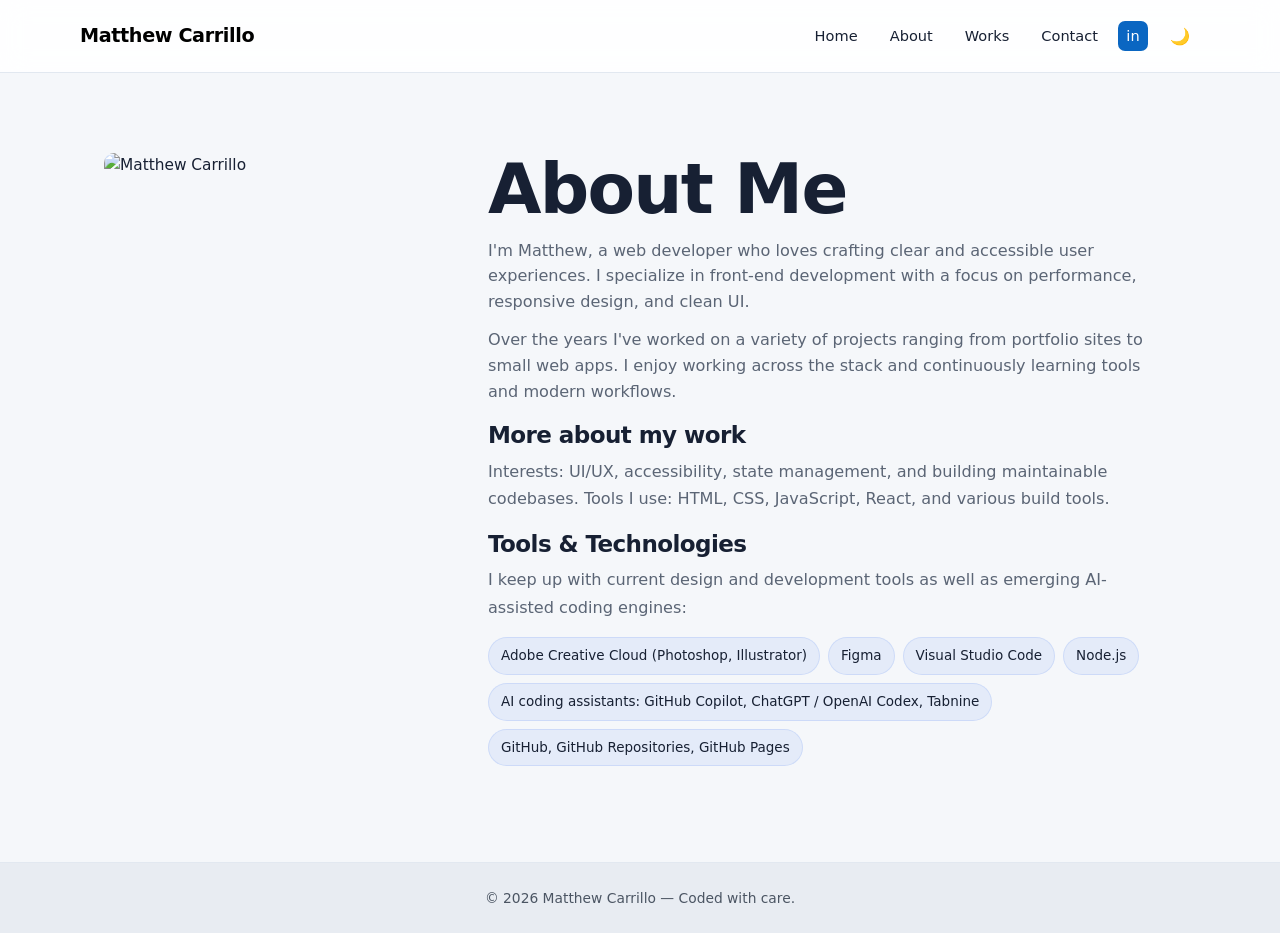
==== commit ffca2d84: "dark mode fix" ====
--- a/about.html
+++ b/about.html
@@ -89,12 +89,7 @@
                         style="width:100%;border-radius:10px;object-fit:cover;" />
 
                 </div>
-
-
-                <!-- Added about-text class so CSS controls
-                     the text color in light and dark mode -->
-
-                <div class="about-text" style="flex:1;">
+              <div class="about-text" style="flex:1;">
 
                     <h1>About Me</h1>
 
@@ -132,7 +127,7 @@
                     <ul class="tech-list">
 
                         <li class="tech-item">
-                            Adobe Creative Cloud (Photoshop, Illustrator, XD)
+                            Adobe Creative Cloud (Photoshop, Illustrator)
                         </li>
 
                         <li class="tech-item">
@@ -140,15 +135,18 @@
                         </li>
 
                         <li class="tech-item">
-                            Visual Studio Code & Git
+                            Visual Studio Code
                         </li>
 
                         <li class="tech-item">
-                            Node.js / npm
+                            Node.js
                         </li>
 
                         <li class="tech-item">
                             AI coding assistants: GitHub Copilot, ChatGPT / OpenAI Codex, Tabnine
+                        </li>
+                         <li class="tech-item">
+                            GitHub, GitHub Repositories, GitHub Pages
                         </li>
 
                     </ul>
--- a/style.css
+++ b/style.css
@@ -38,7 +38,15 @@
     --transition: 220ms ease;
 }
 
-
+a, a:visited {
+    text-decoration: none; /* Optional: removes the underline */
+    color: black; /* Optional: sets the link color */
+}
+
+.dark a,
+.dark a:visited { /* Optional: sets the link color in dark mode */
+    color: white;
+}
 /* =========================
    DARK THEME
    ========================= */
